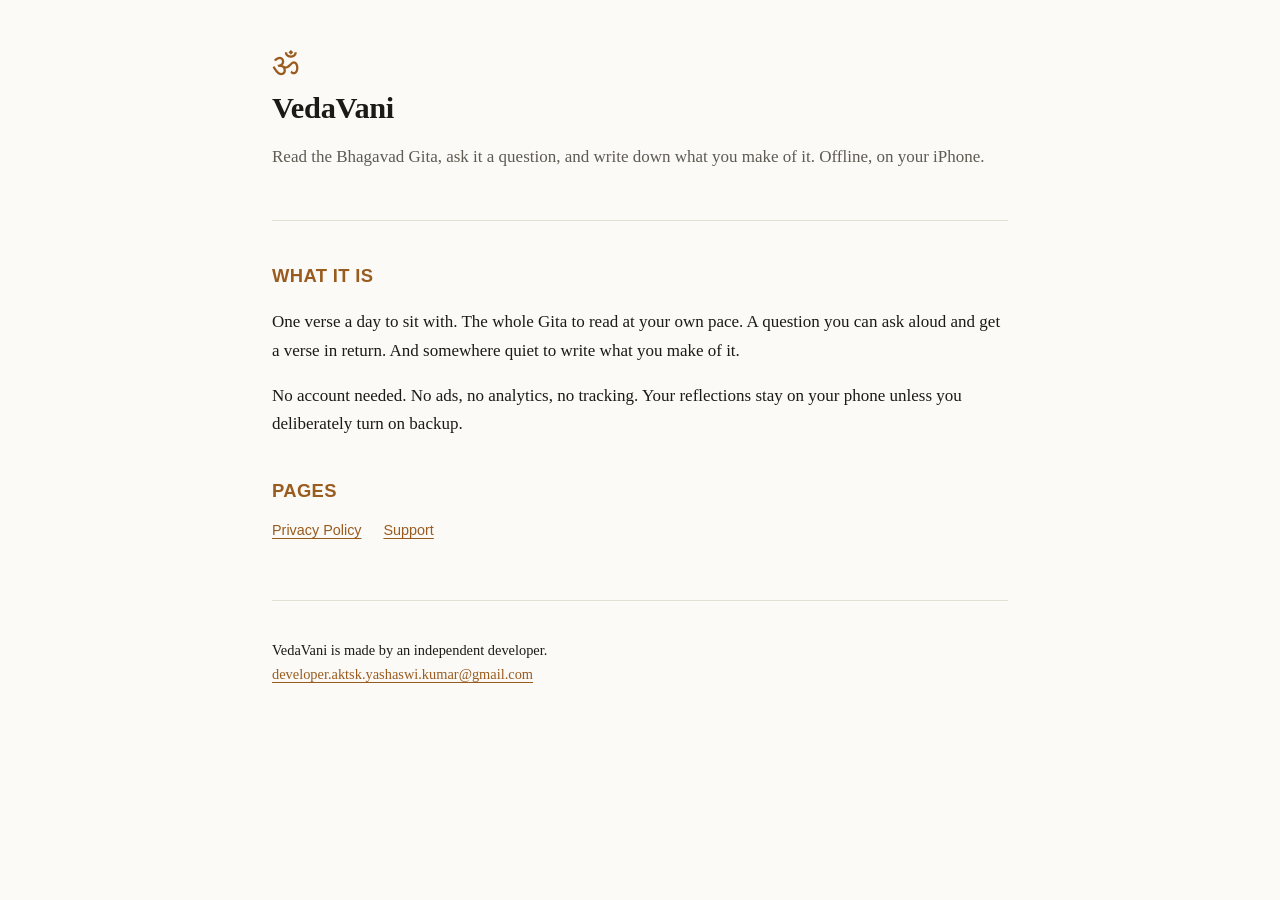
==== index.html @ 73ddaf1f "VedaVani site: privacy policy and support pages Co-Authored-By: Claude Opus 5 <noreply@anthropic.com" ====
<!doctype html>
<html lang="en">
<head>
<meta charset="utf-8">
<meta name="viewport" content="width=device-width, initial-scale=1">
<title>VedaVani</title>
<meta name="description" content="VedaVani — read the Bhagavad Gita, ask it a question, and write down what you make of it.">
<link rel="stylesheet" href="style.css">
</head>
<body>
<div class="wrap">

<header class="site">
  <p class="mark">ॐ</p>
  <h1>VedaVani</h1>
  <p class="lede">Read the Bhagavad Gita, ask it a question, and write down what you make of it. Offline, on your iPhone.</p>
</header>

<h2>What it is</h2>
<p>One verse a day to sit with. The whole Gita to read at your own pace. A question you can ask aloud and get a verse in return. And somewhere quiet to write what you make of it.</p>
<p>No account needed. No ads, no analytics, no tracking. Your reflections stay on your phone unless you deliberately turn on backup.</p>

<h2>Pages</h2>
<nav class="site">
  <a href="privacy/">Privacy Policy</a>
  <a href="support/">Support</a>
</nav>

<footer class="site">
  <p>VedaVani is made by an independent developer.<br>
  <a href="mailto:developer.aktsk.yashaswi.kumar@gmail.com">developer.aktsk.yashaswi.kumar@gmail.com</a></p>
</footer>

</div>
</body>
</html>
---- style.css ----
:root {
  --bg: #fbfaf7;
  --surface: #ffffff;
  --text: #1c1a17;
  --muted: #5f5a52;
  --line: #e4dfd5;
  --accent: #9a5b1f;
  --maxw: 46rem;
}
@media (prefers-color-scheme: dark) {
  :root {
    --bg: #14120f;
    --surface: #1c1a16;
    --text: #f0ece4;
    --muted: #a49d91;
    --line: #2e2a24;
    --accent: #d9a15c;
  }
}
* { box-sizing: border-box; }
html { -webkit-text-size-adjust: 100%; }
body {
  margin: 0;
  background: var(--bg);
  color: var(--text);
  font: 400 17px/1.65 ui-serif, "Iowan Old Style", Georgia, "Times New Roman", serif;
  padding: 0 1.25rem 5rem;
}
.wrap { max-width: var(--maxw); margin: 0 auto; }
header.site {
  padding: 3rem 0 2rem;
  border-bottom: 1px solid var(--line);
  margin-bottom: 2.5rem;
}
.mark {
  font-size: 2rem;
  line-height: 1;
  color: var(--accent);
  margin: 0 0 .6rem;
}
h1 { font-size: 1.9rem; line-height: 1.2; margin: 0 0 .4rem; letter-spacing: -.01em; }
h2 {
  font-size: 1.15rem;
  margin: 2.4rem 0 .6rem;
  letter-spacing: .02em;
  text-transform: uppercase;
  font-family: ui-sans-serif, -apple-system, "Helvetica Neue", sans-serif;
  font-weight: 600;
  color: var(--accent);
}
h3 { font-size: 1.02rem; margin: 1.5rem 0 .3rem; }
p, li { color: var(--text); }
.lede, .meta { color: var(--muted); }
.meta {
  font-family: ui-sans-serif, -apple-system, "Helvetica Neue", sans-serif;
  font-size: .82rem;
  letter-spacing: .04em;
  text-transform: uppercase;
}
ul { padding-left: 1.15rem; }
li { margin: .35rem 0; }
a { color: var(--accent); text-underline-offset: .18em; }
table {
  width: 100%;
  border-collapse: collapse;
  margin: 1rem 0;
  font-size: .95rem;
  display: block;
  overflow-x: auto;
}
th, td { text-align: left; padding: .6rem .7rem; border-bottom: 1px solid var(--line); vertical-align: top; }
th { font-family: ui-sans-serif, -apple-system, sans-serif; font-size: .78rem; text-transform: uppercase; letter-spacing: .05em; color: var(--muted); }
.card {
  background: var(--surface);
  border: 1px solid var(--line);
  border-radius: 14px;
  padding: 1.1rem 1.3rem;
  margin: 1.2rem 0;
}
footer.site {
  margin-top: 3.5rem;
  padding-top: 1.5rem;
  border-top: 1px solid var(--line);
  color: var(--muted);
  font-size: .9rem;
}
nav.site a { margin-right: 1.1rem; font-family: ui-sans-serif, -apple-system, sans-serif; font-size: .9rem; }
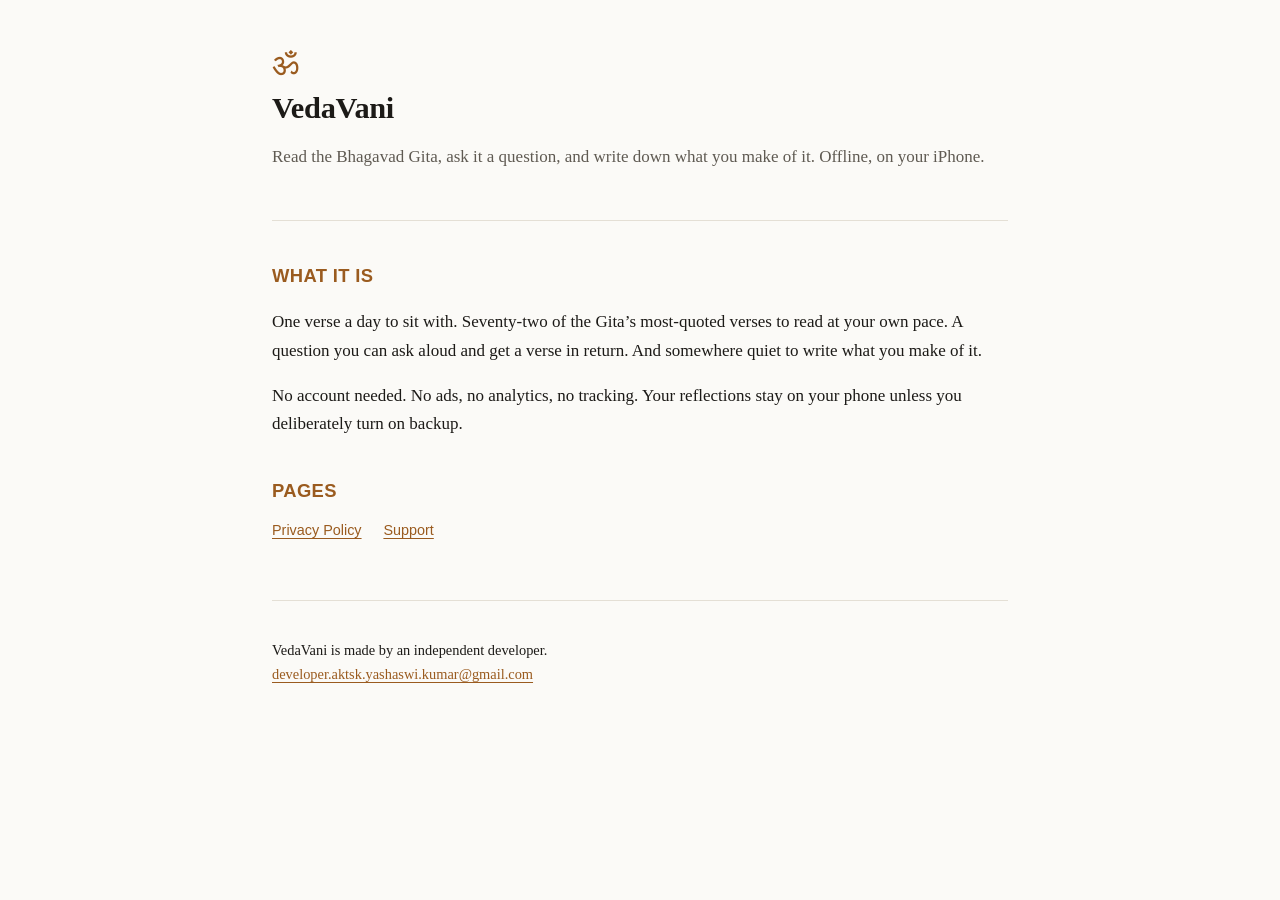
==== commit f734a740: "Correct scripture scope: 72 selected verses, not the complete Gita Co-Authored-By: Claude Opus 5 <no" ====
--- a/index.html
+++ b/index.html
@@ -17,7 +17,7 @@
 </header>
 
 <h2>What it is</h2>
-<p>One verse a day to sit with. The whole Gita to read at your own pace. A question you can ask aloud and get a verse in return. And somewhere quiet to write what you make of it.</p>
+<p>One verse a day to sit with. Seventy-two of the Gita&rsquo;s most-quoted verses to read at your own pace. A question you can ask aloud and get a verse in return. And somewhere quiet to write what you make of it.</p>
 <p>No account needed. No ads, no analytics, no tracking. Your reflections stay on your phone unless you deliberately turn on backup.</p>
 
 <h2>Pages</h2>
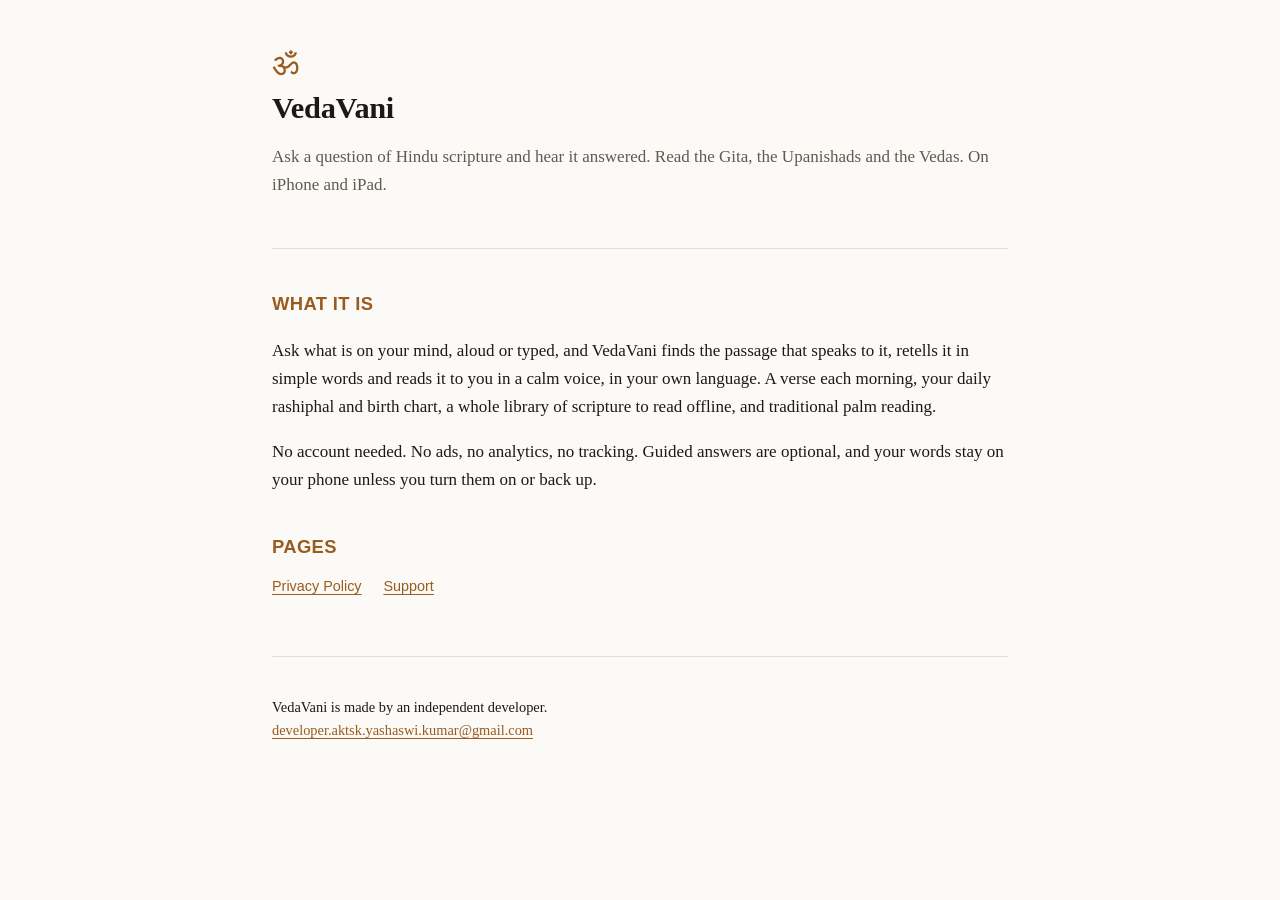
==== commit c05d6dbc: "Update privacy policy, support and home page for the current app The privacy policy now matches the " ====
--- a/index.html
+++ b/index.html
@@ -13,12 +13,12 @@
 <header class="site">
   <p class="mark">ॐ</p>
   <h1>VedaVani</h1>
-  <p class="lede">Read the Bhagavad Gita, ask it a question, and write down what you make of it. Offline, on your iPhone.</p>
+  <p class="lede">Ask a question of Hindu scripture and hear it answered. Read the Gita, the Upanishads and the Vedas. On iPhone and iPad.</p>
 </header>
 
 <h2>What it is</h2>
-<p>One verse a day to sit with. Seventy-two of the Gita&rsquo;s most-quoted verses to read at your own pace. A question you can ask aloud and get a verse in return. And somewhere quiet to write what you make of it.</p>
-<p>No account needed. No ads, no analytics, no tracking. Your reflections stay on your phone unless you deliberately turn on backup.</p>
+<p>Ask what is on your mind, aloud or typed, and VedaVani finds the passage that speaks to it, retells it in simple words and reads it to you in a calm voice, in your own language. A verse each morning, your daily rashiphal and birth chart, a whole library of scripture to read offline, and traditional palm reading.</p>
+<p>No account needed. No ads, no analytics, no tracking. Guided answers are optional, and your words stay on your phone unless you turn them on or back up.</p>
 
 <h2>Pages</h2>
 <nav class="site">
